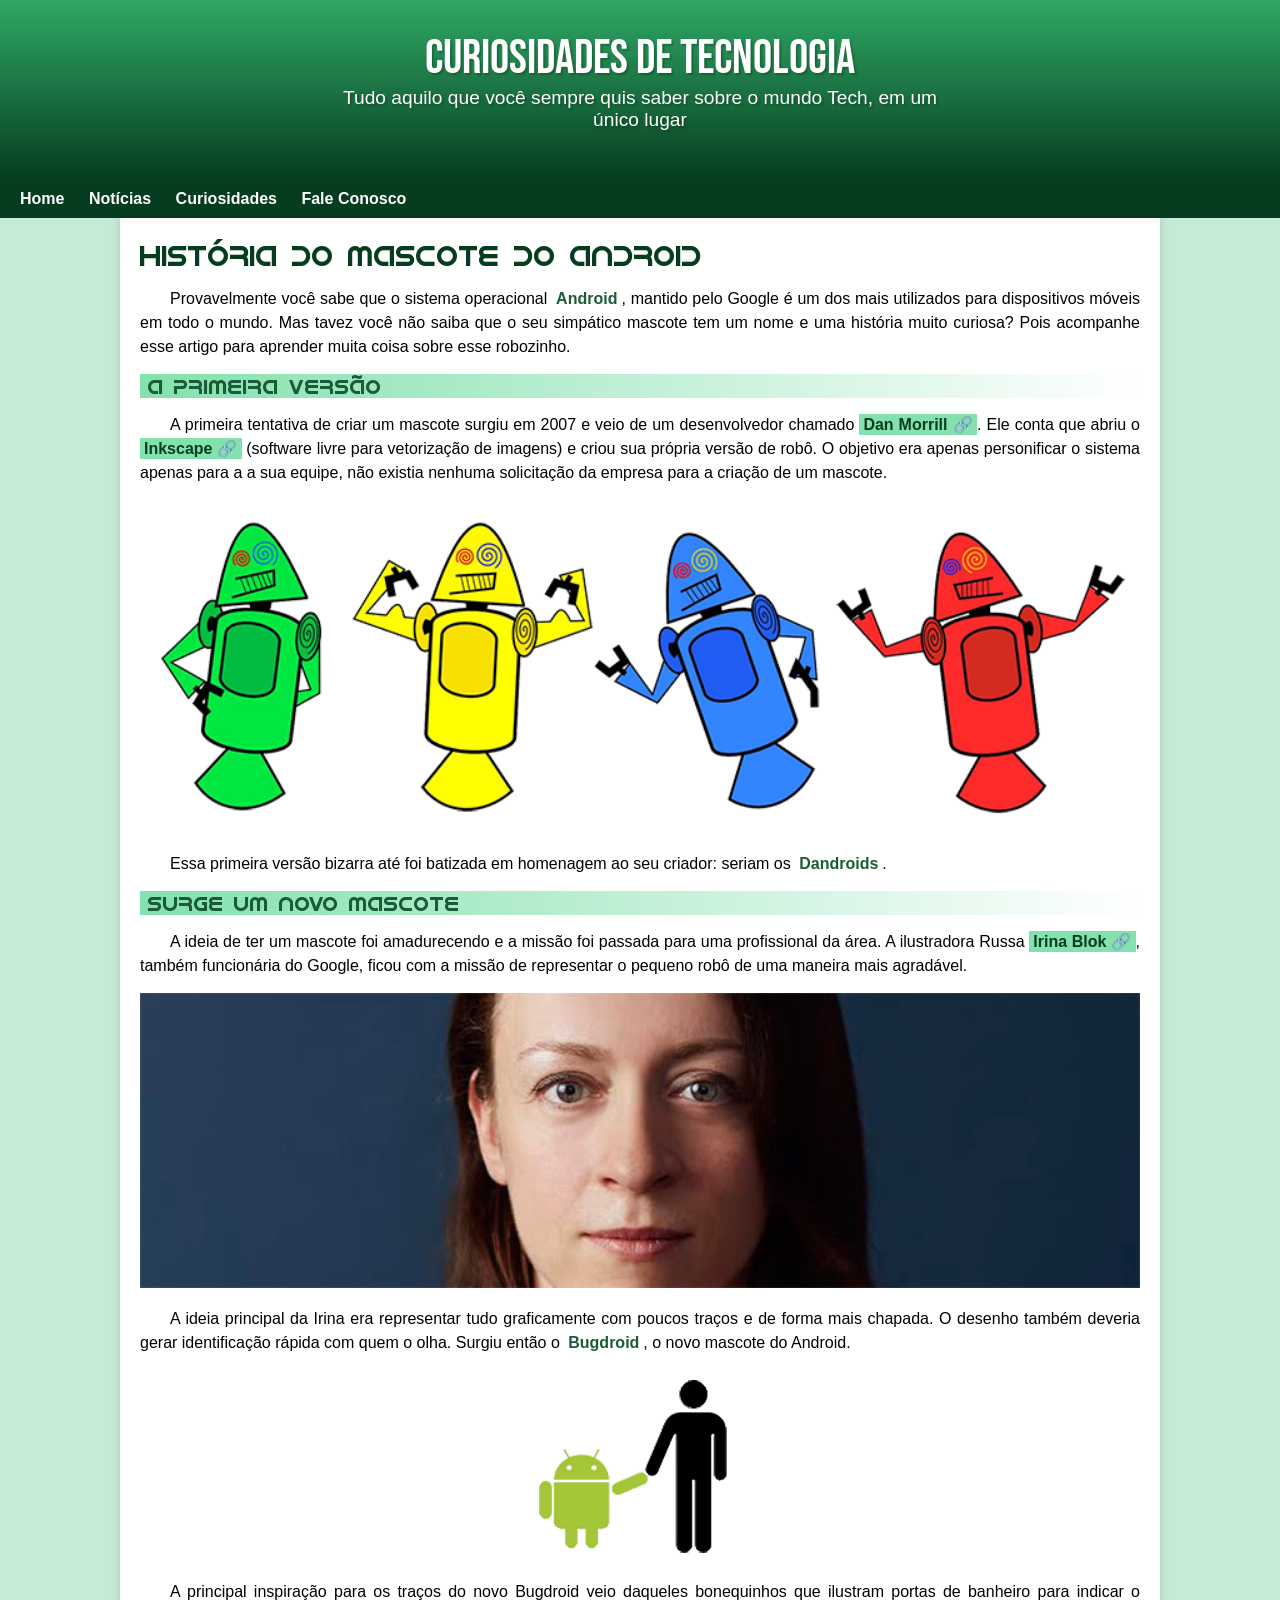
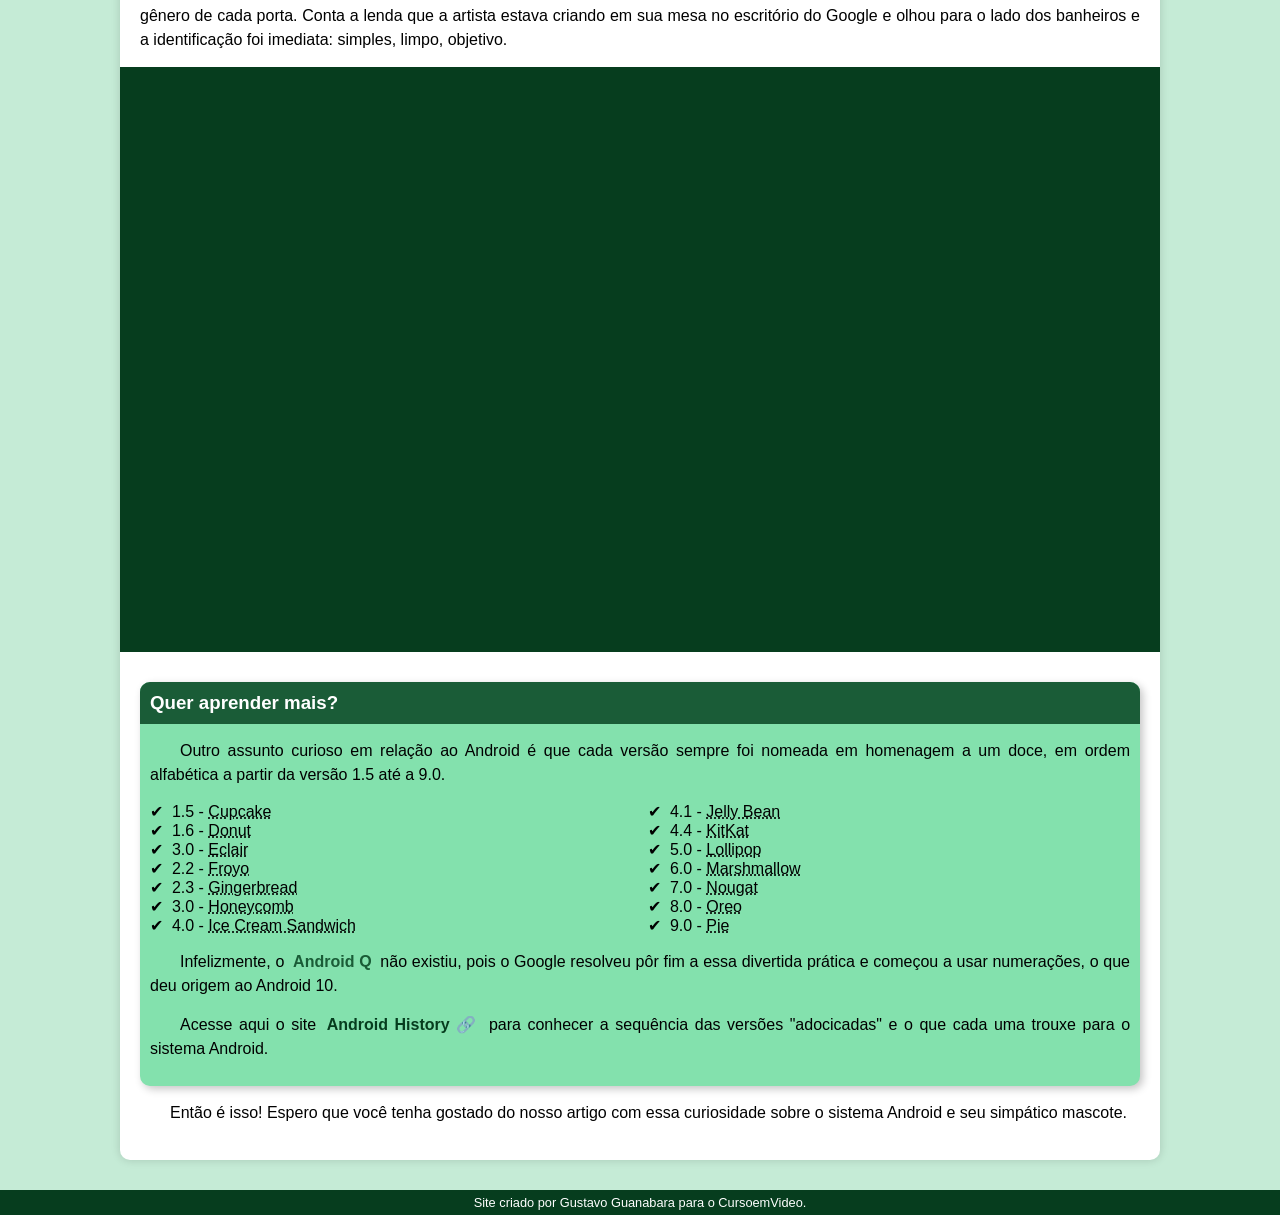
==== index.html @ 208dccdf "Novo Site" ====
<!DOCTYPE html>
<html lang="pt-br">
<head>
    <meta charset="UTF-8">
    <meta http-equiv="X-UA-Compatible" content="IE=edge">
    <meta name="viewport" content="width=device-width, initial-scale=1.0">
    <title>Como surgiu o mascote do Android</title>
    <link rel="shortcut icon" href="imagens/favicon.ico" type="image/x-icon">
    <link rel="stylesheet" href="estilos/style.css">
</head>
<body>
<header>
    <h1>Curiosidades de Tecnologia</h1>
    
    <p>Tudo aquilo que você sempre quis saber sobre o mundo Tech, em um único lugar</p>

</header>
    <nav>
        <a href="#">Home</a>
        <a href="#">Notícias</a>
        <a href="#">Curiosidades</a>
        <a href="#">Fale Conosco</a>
    </nav>
<main>
    <article>
        <h1>História do Mascote do Android</h1>
        
        <p>Provavelmente você sabe que o sistema operacional <strong>Android</strong>, mantido pelo Google é um dos mais utilizados para dispositivos móveis em todo o mundo. Mas tavez você não saiba que o seu simpático mascote tem um nome e uma história muito curiosa? Pois acompanhe esse artigo para aprender muita coisa sobre esse robozinho.</p>
        
        <h2>A primeira versão</h2>
        
        <p>A primeira tentativa de criar um mascote surgiu em 2007 e veio de um desenvolvedor chamado <a class="externo" href="https://androidcommunity.com/dan-morrill-shows-us-the-android-mascot-that-almost-was-20130103/" target="_blank">Dan Morrill</a>. Ele conta que abriu o <a class="externo" href="https://inkscape.org/pt-br/" target="_blank">Inkscape</a> (software livre para vetorização de imagens) e criou sua própria versão de robô. O objetivo era apenas personificar o sistema apenas para a a sua equipe, não existia nenhuma solicitação da empresa para a criação de um mascote.</p>
        
        <picture>
            <source media="(max-width: 600px)" srcset="imagens\dan-droids-pq.png">
            <img src="imagens/dan-droids.png" alt="Primeiro mascote android">
        </picture>
        
        <p>Essa primeira versão bizarra até foi batizada em homenagem ao seu criador: seriam os <strong>Dandroids</strong>.</p>
        
        <h2>Surge um novo mascote</h2>
        
        <p>A ideia de ter um mascote foi amadurecendo e a missão foi passada para uma profissional da área. A ilustradora Russa <a class="externo" href="https://www.irinablok.com/" target="_blank">Irina Blok</a>, também funcionária do Google, ficou com a missão de representar o pequeno robô de uma maneira mais agradável.</p>
        
        <picture>
            <source media="(max-width: 600px)" srcset="imagens\irina-blok-pq.jpg">
            <img src="imagens/irina-blok.jpg" alt="Irina Blok, criadora do BugDroid"></picture>
        
        <p>A ideia principal da Irina era representar tudo graficamente com poucos traços e de forma mais chapada. O desenho também deveria gerar identificação rápida com quem o olha. Surgiu então o <strong>Bugdroid</strong>, o novo mascote do Android.</p>
        
        <img class="pequena" src="imagens/bugdroid.png" alt="BugDroid">
        
        <p>A principal inspiração para os traços do novo Bugdroid veio daqueles bonequinhos que ilustram portas de banheiro para indicar o gênero de cada porta. Conta a lenda que a artista estava criando em sua mesa no escritório do Google e olhou para o lado dos banheiros e a identificação foi imediata: simples, limpo, objetivo.</p>
        
        <div class="video"><iframe width="560" height="315" src="https://www.youtube.com/embed/l2UDgpLz20M" title="YouTube video player" frameborder="0" allow="accelerometer; autoplay; clipboard-write; encrypted-media; gyroscope; picture-in-picture" allowfullscreen></iframe></div>
        
        <aside>
            <h3>Quer aprender mais?</h3>
            
            <p>Outro assunto curioso em relação ao Android é que cada versão sempre foi nomeada em homenagem a um doce, em ordem alfabética a partir da versão 1.5 até a 9.0.</p>
            
            <ul>
                <li>1.5 - <abbr title="Bolo de Copo">Cupcake</abbr></li>
                <li>1.6 - <abbr title="Rosquinha">Donut</abbr></li>
                <li>3.0 - <abbr title="Bomba">Eclair</abbr></li>
                <li>2.2 - <abbr title="Iogurte Congelado">Froyo</abbr></li>
                <li>2.3 - <abbr title="Biscoito de Gengibre">Gingerbread</abbr></li>
                <li>3.0 - <abbr title="Favo de Mel">Honeycomb</abbr></li>
                <li>4.0 - <abbr title="Sanduíche de Sorvete">Ice Cream Sandwich</abbr></li>
                <li>4.1 - <abbr title="Jujuba">Jelly Bean</abbr></li>
                <li>4.4 - <abbr title="KitKat">KitKat</abbr></li>
                <li>5.0 - <abbr title="Pirulito">Lollipop</abbr></li>
                <li>6.0 - <abbr title="Marshmello">Marshmallow</abbr></li>
                <li>7.0 - <abbr title="Torrone">Nougat</abbr></li>
                <li>8.0 - <abbr title="Oreo">Oreo</abbr></li>
                <li>9.0 - <abbr title="Torta">Pie</abbr></li>
            </ul>
            
            <p>Infelizmente, o <strong>Android Q</strong> não existiu, pois o Google resolveu pôr fim a essa divertida prática e começou a usar numerações, o que deu origem ao Android 10.</p>
            
            <p>Acesse aqui o site <a class="externo" href="https://www.android.com/intl/en_uk/history/">Android History</a> para conhecer a sequência das versões "adocicadas" e o que cada uma trouxe para o sistema Android.</p>
        </aside>
        
        <p>Então é isso! Espero que você tenha gostado do nosso artigo com essa curiosidade sobre o sistema Android e seu simpático mascote.</p>
    </article>
</main>
         
<footer>Site criado por Gustavo Guanabara para o CursoemVideo.</footer>
</body>
</html>
---- estilos/style.css ----
@charset "UTF-8";

@import url('https://fonts.googleapis.com/css2?family=Bebas+Neue&display=swap');

@font-face {
    font-family: 'Idroid';
    src: url(../fontes/idroid.otf) format('opentype');
    font-weight: normal;
}

:root {
    --cor0: #c5ebd6;
    --cor1: #83e1ad;
    --cor2: #3ddc84;
    --cor3: #2fa866;
    --cor4: #1a5c37;
    --cor5: #063d1e;

    ---fonte-padrao: Arial, Verdana, Helvetica, sans-serif;
    --fonte-destaque: 'Bebas Neue', cursive;
    --fonte-android: 'Idroid', cursive;
}

* {
    margin: 0px;
    padding: 0px;
}

body {
    background-color: var(--cor0);
    font-family: var(---fonte-padrao);
}

a.externo::after {
    content:'\00A0\1F517'
}

header {
    background-image: linear-gradient(to bottom, var(--cor3), var(--cor5));
    min-height: 150px;
    text-align: center;
    padding-top: 30px;
}

header > h1 {
    color: white;
    font-size: 3em;
    font-family: var(--fonte-destaque);
    text-shadow: 2px 2px 2px rgba(0, 0, 0, 0.226);
    font-weight: normal;
}

header > p {
    font-family: var(---fonte-padrao);
    font-size: 1.2em;
    color: white;
    max-width: 600px;
    margin: auto;
    padding-right: 10px;
    padding-left: 10px;
    text-shadow: 2px 2px 2px rgba(0, 0, 0, 0.226);
}

nav {
    background-color: var(--cor5);
    padding: 10px;
}

nav > a {
    color: white;
    padding: 10px;
    text-decoration: none;
    font-weight: bold;
    transition-duration: 0.5s;
}

nav a:hover {
    background-color: var(--cor3);
    color: var(--cor5);
    border-radius: 5px;
}

main {
    min-width: 300px;
    max-width: 1000px;
    padding: 20px;
    margin: auto;
    background-color: white;
    box-shadow: 0px 0px 10px rgba(0, 0, 0, 0.151);
    margin-bottom: 30px;
    border-radius: 0px 0px 10px 10px;
}

main p {
    margin: 15px 0px;
    text-align: justify;
    text-indent: 30px;
    font-size: 1em;
    line-height: 1.5em;
}

main strong {
    color: var(--cor4);
    font-weight: bold;
    padding: 2px 4px;
}

main a {
    text-decoration: none;
    font-weight: bold;
    color: var(--cor5);
    background-color: var(--cor1);
    padding: 2px 4px;
}

main a:hover {
    text-decoration: underline;
    color: var(--cor3);
}

main img {
    width: 100%;
}

main img.pequena {
    max-width: 300px;
    display: block;
    margin: auto;
}

main h1 {
    color: var(--cor5);
    font-family: var(--fonte-android);
    font-weight: normal;
    font-size: 1.8em;
}

main h2 {
    font-family: var(--fonte-android);
    font-weight: normal;
    color: var(--cor4);
    font-size: 1.3em;
    background-image: linear-gradient(to right, var(--cor1), transparent);
    text-indent: 8px;
}

aside {
    background-color: var(--cor1);
    padding: 10px;
    border-radius: 10px;
    box-shadow: 3px 3px 8px rgba(0, 0, 0, 0.233);
}

aside h3 {
    background-color: var(--cor4);
    color: white;
    padding: 10px;
    margin: -10px -10px 0px -10px;
    border-radius: 10px 10px 0px 0px;
}

aside > ul {
    list-style-type: "\2714\00A0\00A0";
    list-style-position: inside;
    columns: 2;
}

div.video {
    background-color: var(--cor5);
    margin: 0px -20px 30px -20px;
    padding: 20px;
    padding-bottom: 56.5%;
    position: relative;
}

div.video > iframe {
    position: absolute;
    top: 5%;
    left: 5%;
    width: 90%;
    height: 90%;
}

footer {
    background-color: var(--cor5);
    color: white;
    text-align: center;
    font-size: 0.8em;
    padding: 5px;
}
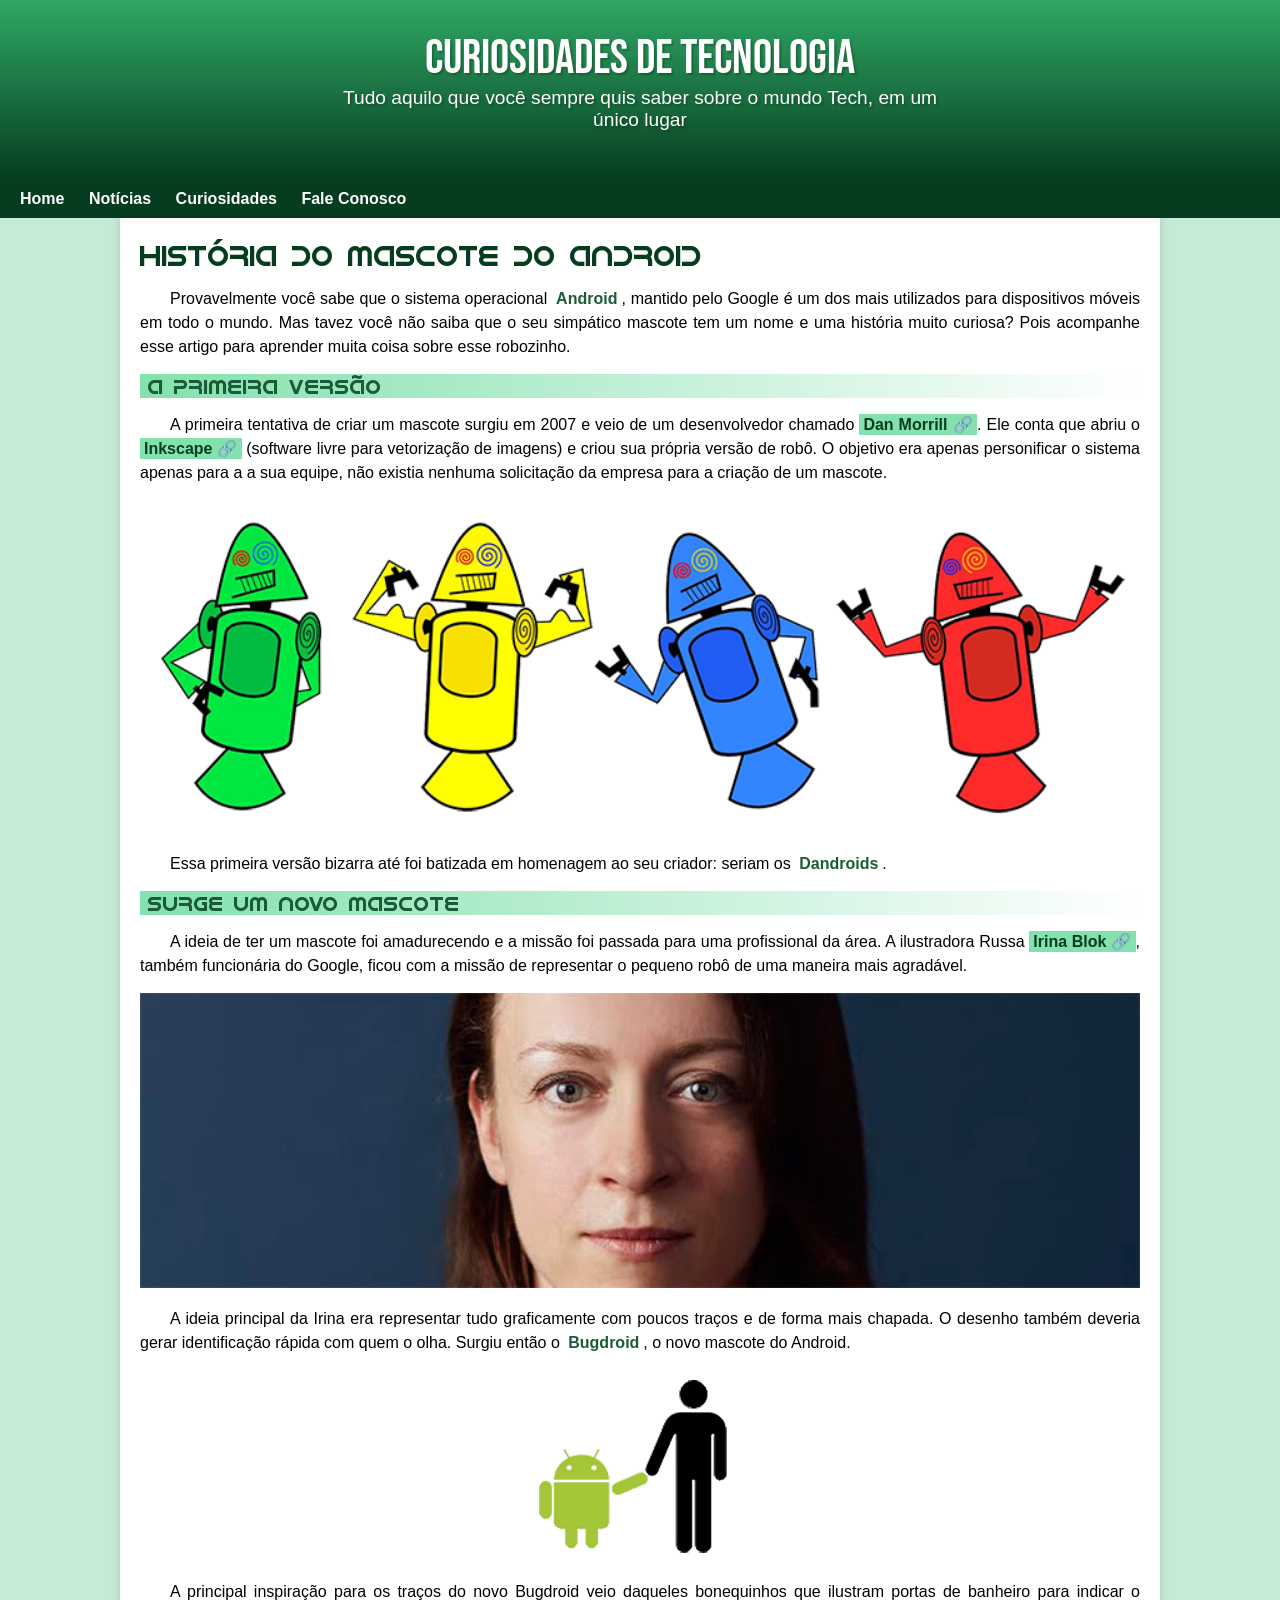
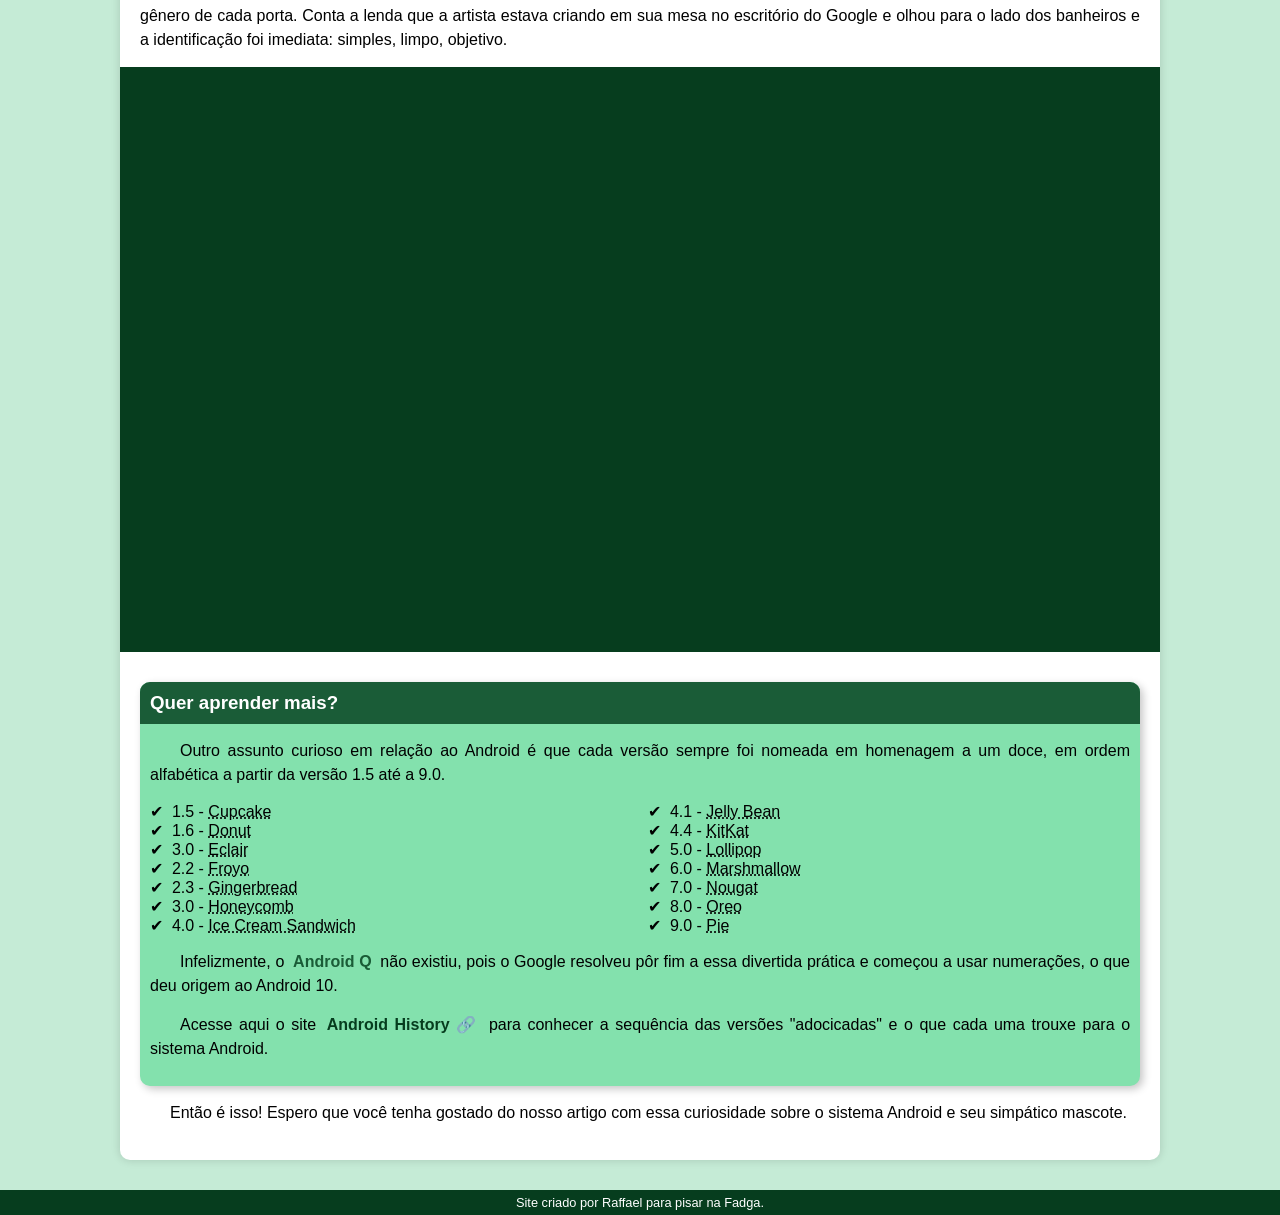
==== commit 277d3772: "Novo Site 4" ====
--- a/index.html
+++ b/index.html
@@ -85,6 +85,6 @@
     </article>
 </main>
          
-<footer>Site criado por Gustavo Guanabara para o CursoemVideo.</footer>
+<footer>Site criado por Raffael para pisar na Fadga.</footer>
 </body>
 </html>
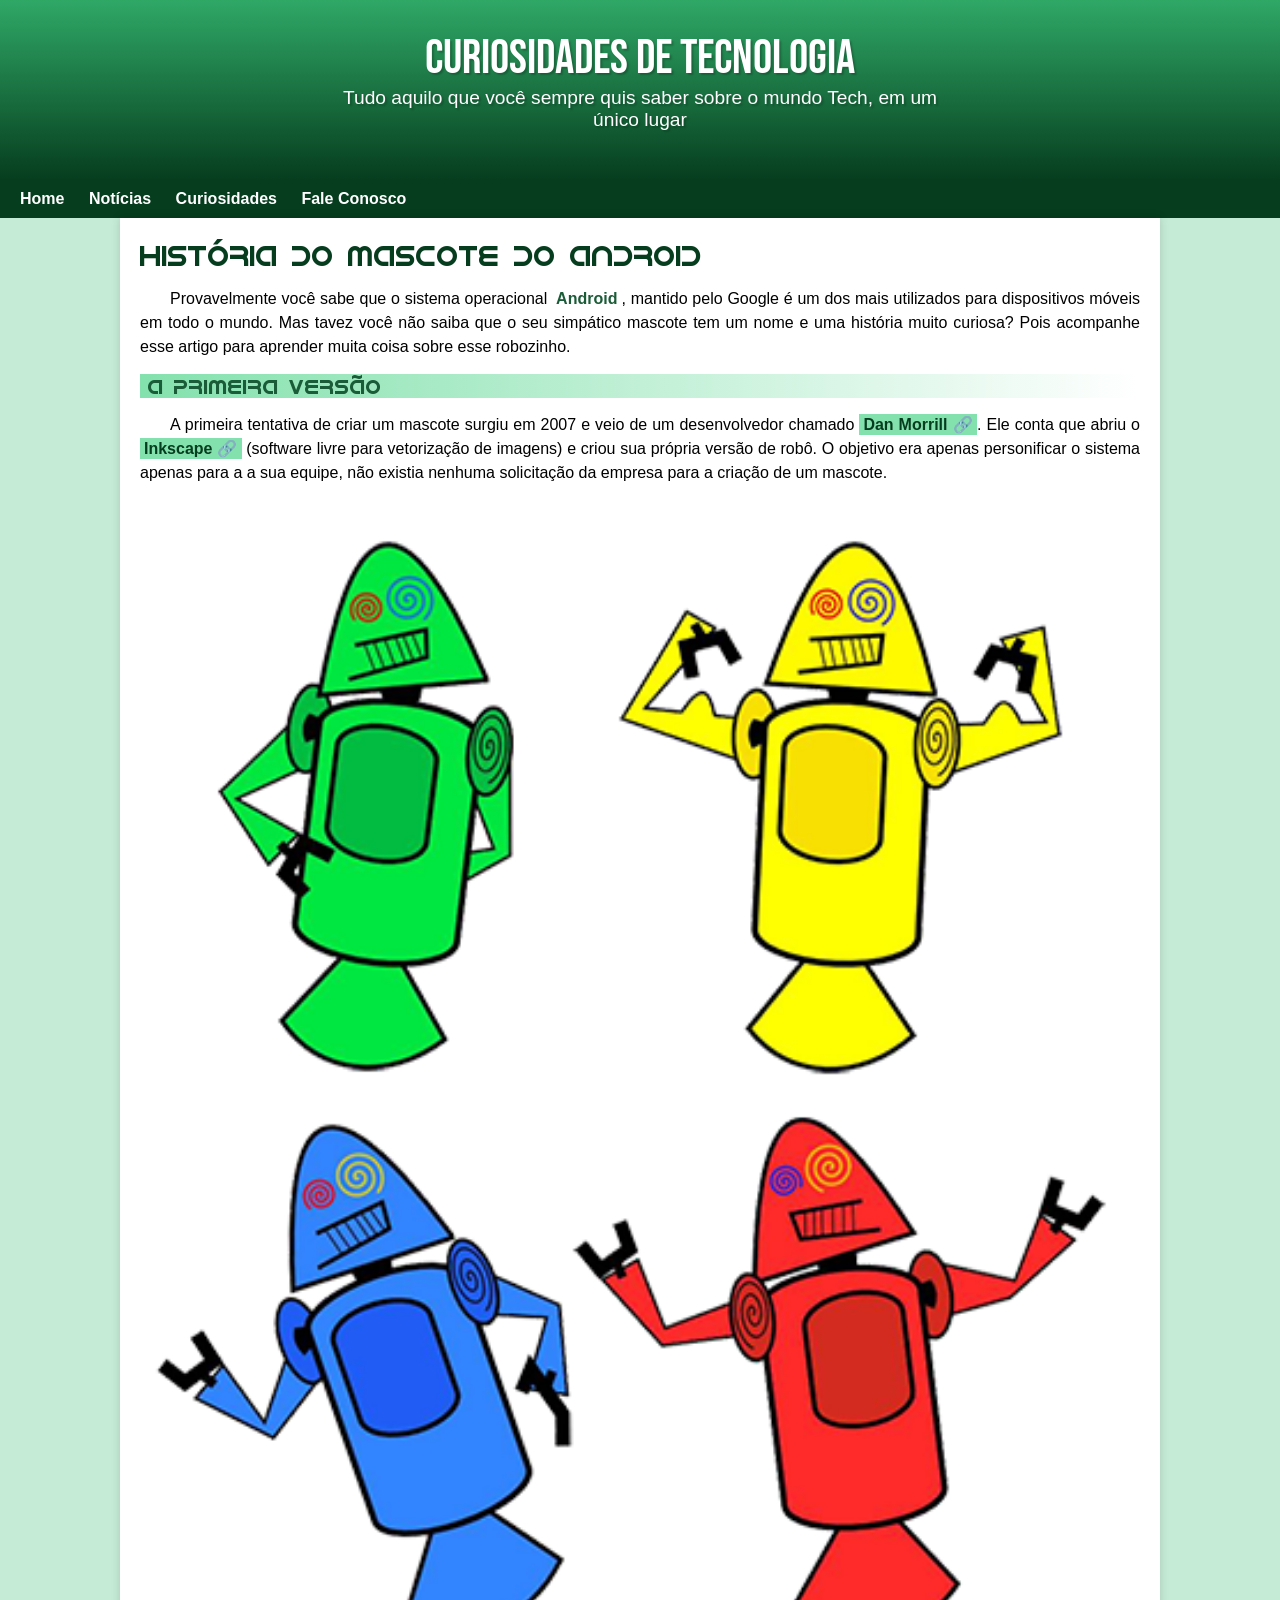
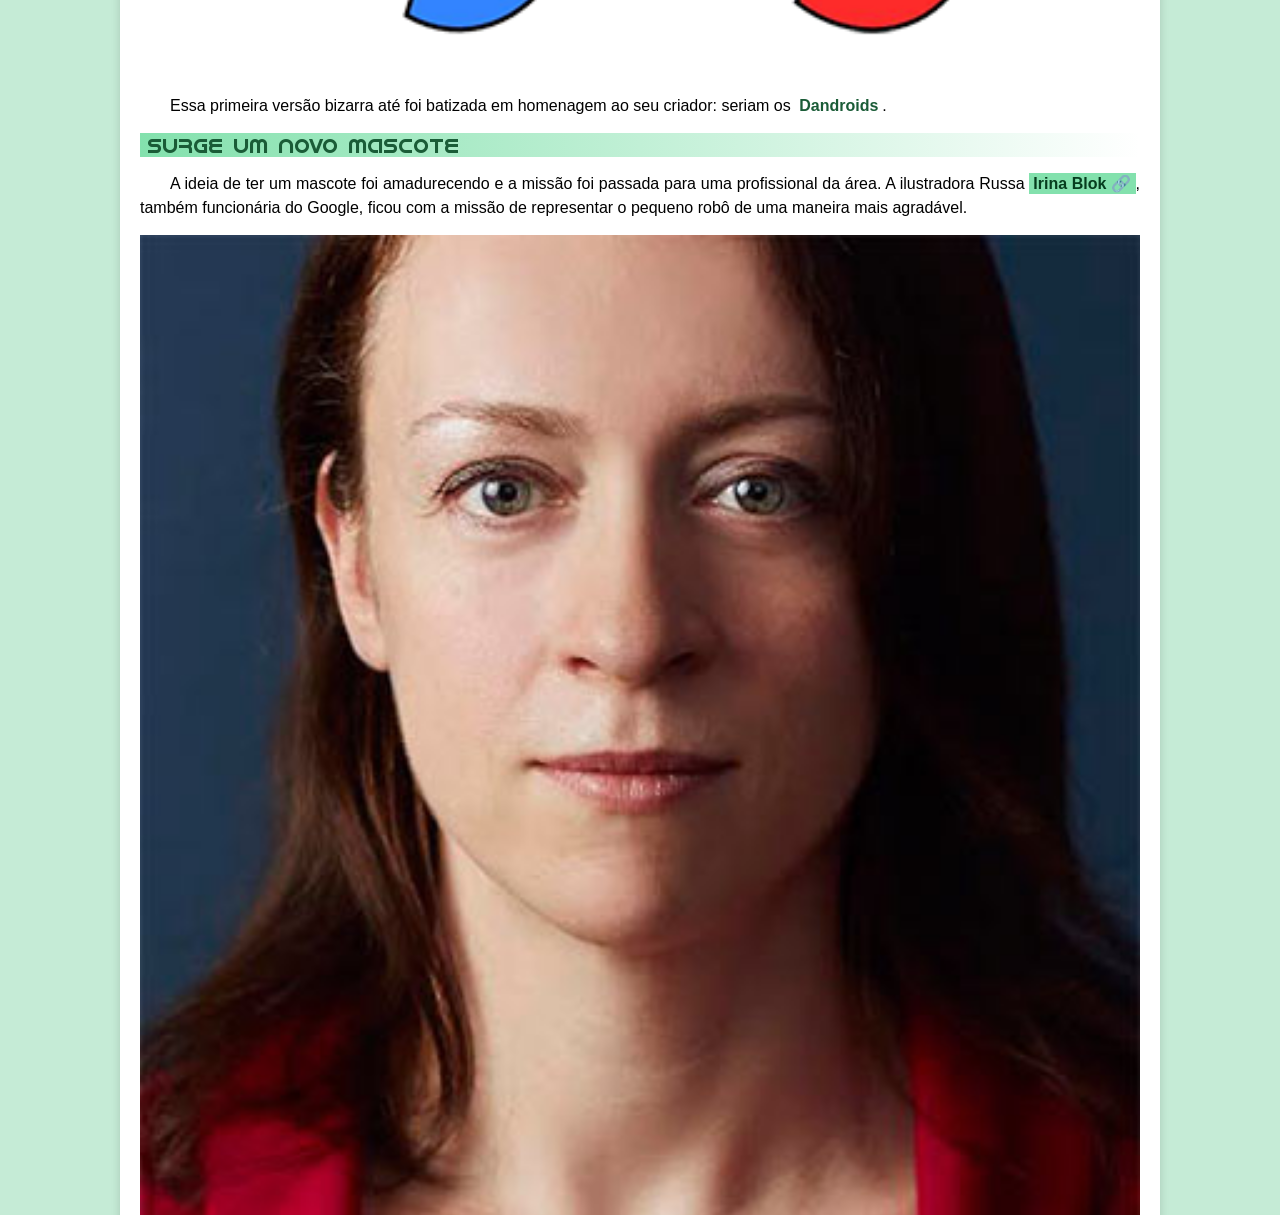
==== commit 5057e941: "Update index.html" ====
--- a/index.html
+++ b/index.html
@@ -85,6 +85,6 @@
     </article>
 </main>
          
-<footer>Site criado por Raffael para pisar na Fadga.</footer>
+<footer>Site criado por kingo.</footer>
 </body>
 </html>
